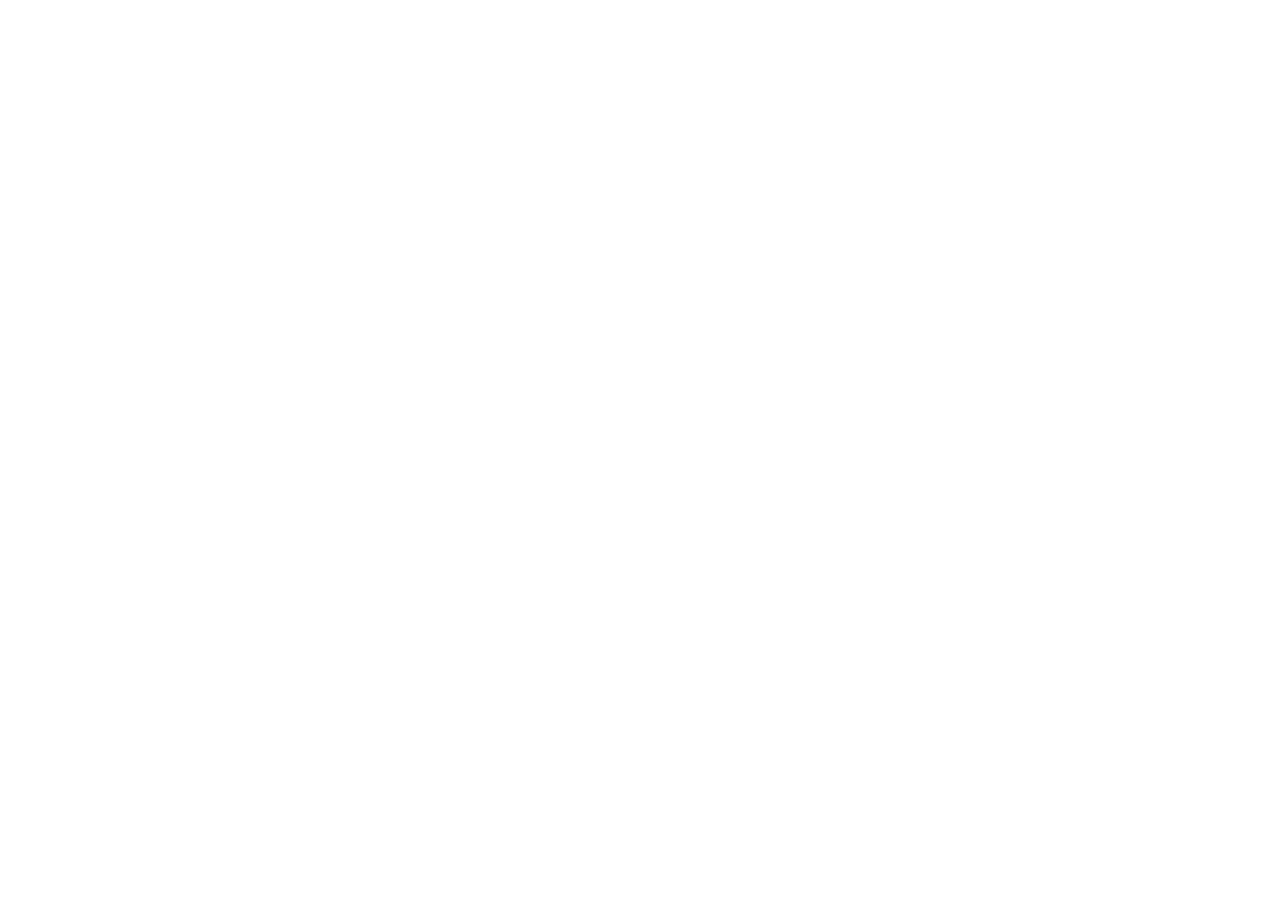
==== challenge03/index.html @ 60338a54 "initial commit on challenge03" ====
<!DOCTYPE html>
<html lang="en">
<head>
  <meta charset="UTF-8">
  <meta http-equiv="X-UA-Compatible" content="IE=edge">
  <meta name="viewport" content="width=device-width, initial-scale=1.0">
  <title>Challenge 03</title>
</head>
<body>
  
</body>
</html>
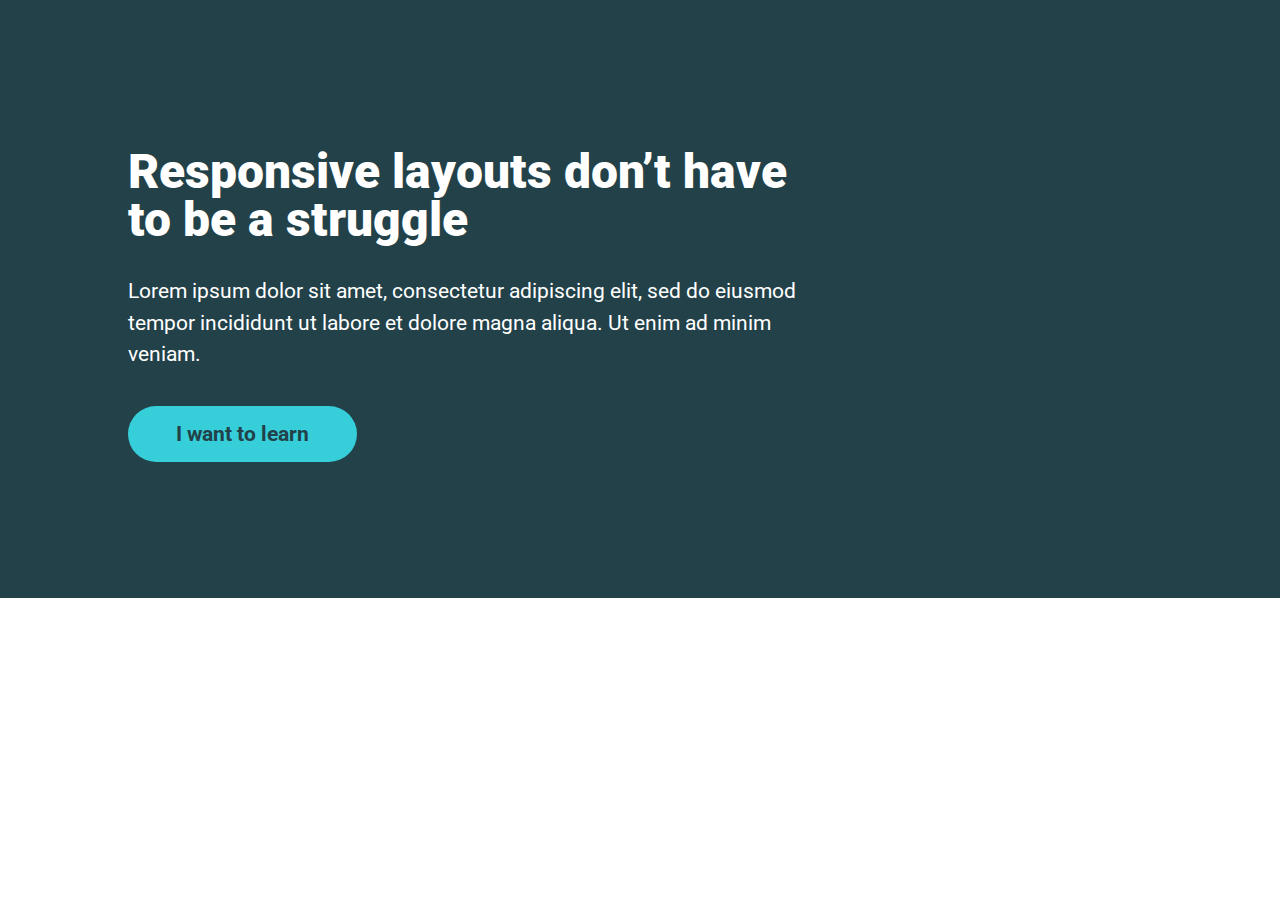
==== commit 4aff1549: "revised answer, seperated inline-container and text-container to seperate concerns" ====
--- a/challenge03/index.html
+++ b/challenge03/index.html
@@ -1,12 +1,33 @@
 <!DOCTYPE html>
 <html lang="en">
-<head>
-  <meta charset="UTF-8">
-  <meta http-equiv="X-UA-Compatible" content="IE=edge">
-  <meta name="viewport" content="width=device-width, initial-scale=1.0">
-  <title>Challenge 03</title>
-</head>
-<body>
-  
-</body>
-</html>+  <head>
+    <meta charset="UTF-8" />
+    <meta http-equiv="X-UA-Compatible" content="IE=edge" />
+    <meta name="viewport" content="width=device-width, initial-scale=1.0" />
+    <link rel="preconnect" href="https://fonts.googleapis.com" />
+    <link rel="preconnect" href="https://fonts.gstatic.com" crossorigin />
+    <link
+      href="https://fonts.googleapis.com/css2?family=Roboto:wght@400;700;900&display=swap"
+      rel="stylesheet"
+    />
+    <link rel="stylesheet" href="style.css" />
+    <title>Challenge 03</title>
+  </head>
+  <body>
+    <section class="hero-section">
+      <div class="inline-container">
+        <div class="hero-section__text-container">
+          <h1 class="hero-section__heading">
+            Responsive layouts don’t have to be a struggle
+          </h1>
+          <p class="hero-section__copy">
+            Lorem ipsum dolor sit amet, consectetur adipiscing elit, sed do
+            eiusmod tempor incididunt ut labore et dolore magna aliqua. Ut enim
+            ad minim veniam.
+          </p>
+          <a class="button" href="#">I want to learn</a>
+        </div>
+      </div>
+    </section>
+  </body>
+</html>
--- a/challenge03/style.css
+++ b/challenge03/style.css
@@ -0,0 +1,73 @@
+:root {
+  /****************
+  COLORS
+  *****************/
+  --color-dark: hsla(192 36% 21% / 1);
+
+  --color-accent: hsla(184 68% 53% / 1);
+
+  --color-white: hsla(0, 100%, 100%, 1);
+}
+
+*,
+*::before,
+*::after {
+  box-sizing: border-box;
+}
+
+body {
+  margin: 0;
+  padding: 0;
+}
+
+h1,
+h2,
+h3,
+h4,
+h5,
+h6,
+p {
+  margin: 0;
+}
+
+.hero-section {
+  background-color: var(--color-dark);
+  color: var(--color-white);
+  font-family: "Roboto", sans-serif;
+  font-size: 21px;
+  line-height: 1.5;
+  padding-block: 9.25rem;
+}
+
+.inline-container {
+  max-width: 80%;
+  margin-inline: auto;
+}
+
+.hero-section__text-container {
+  width: 100%;
+  max-width: 700px;
+}
+
+.hero-section__heading {
+  font-size: 3rem;
+  font-weight: 900;
+  line-height: 1;
+}
+
+.hero-section__copy {
+  padding-block-start: 2rem;
+  padding-block-end: 3rem;
+}
+
+.button {
+  color: var(--color-dark);
+  background-color: var(--color-accent);
+  padding-inline: 3rem;
+  padding-block: 1rem;
+  border-radius: 1000px;
+  text-decoration: none;
+  font-weight: 700;
+  line-height: 1.5;
+  letter-spacing: 5%;
+}
